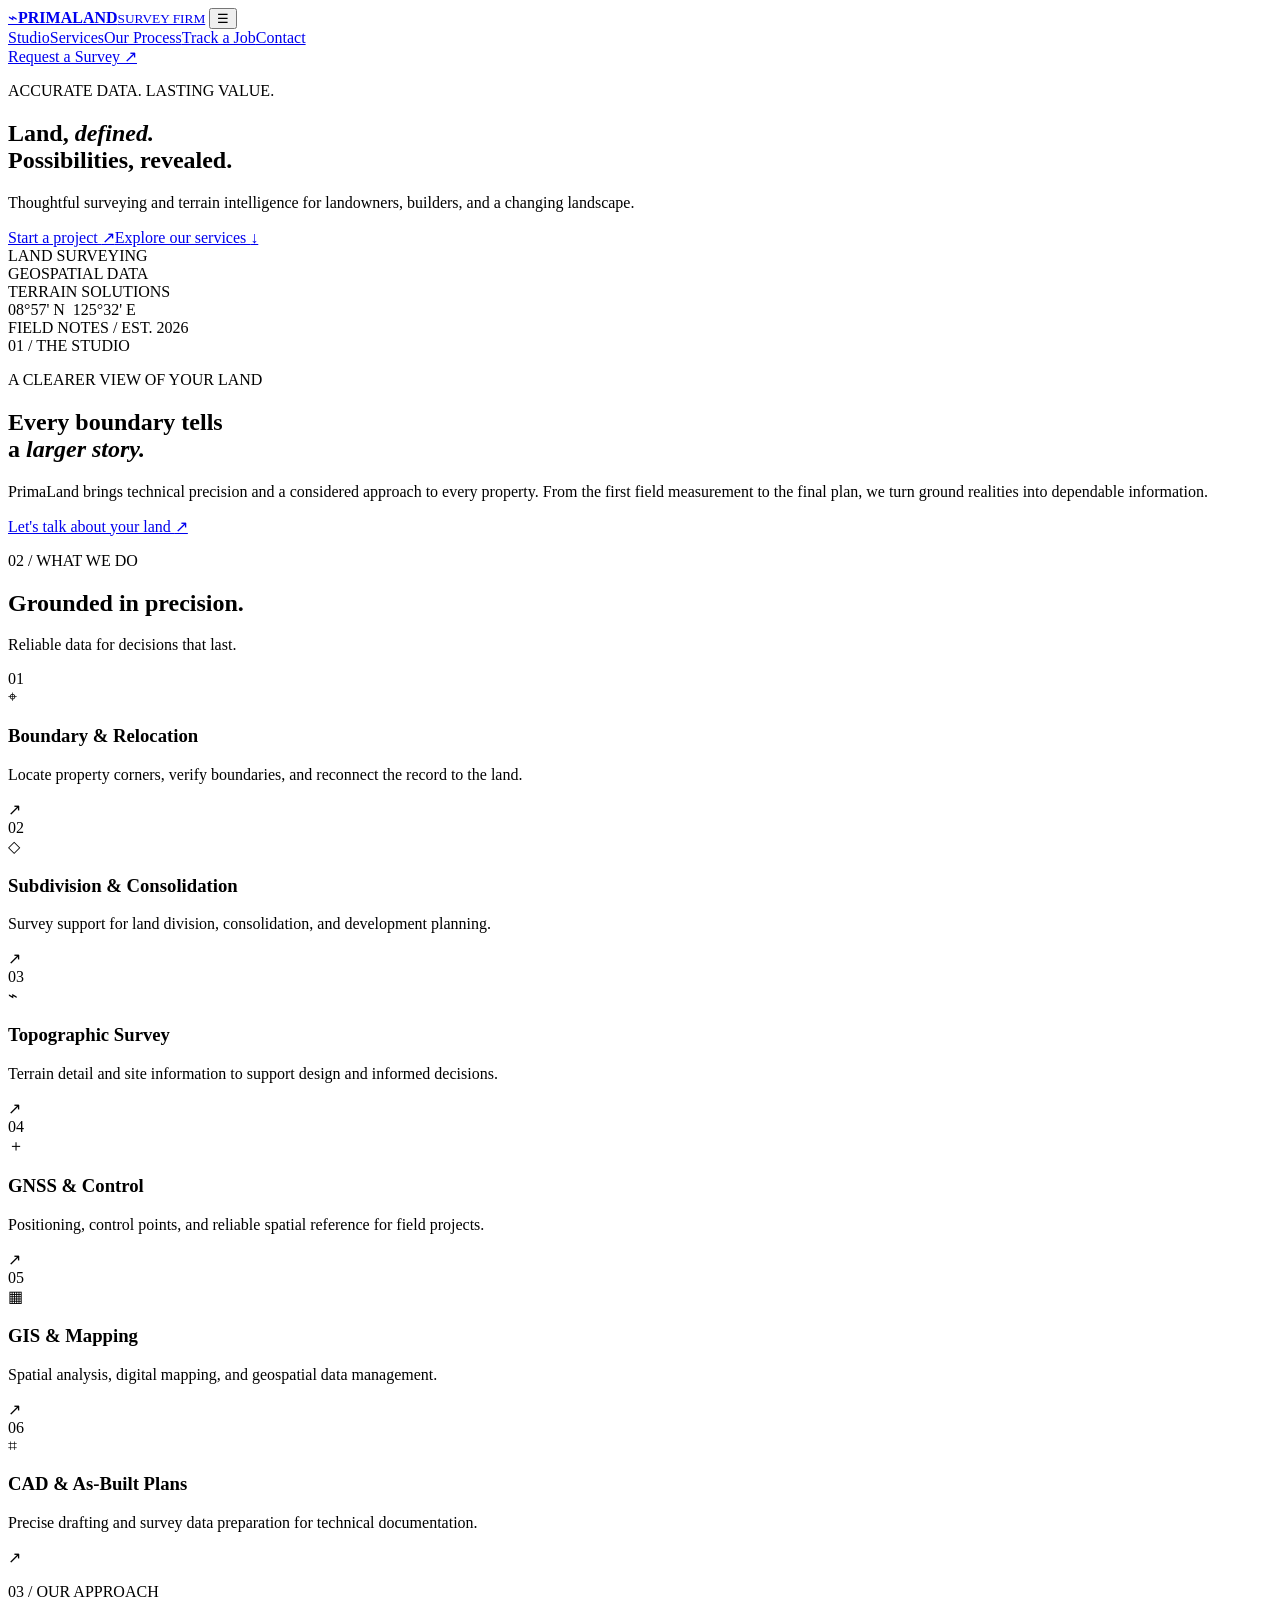
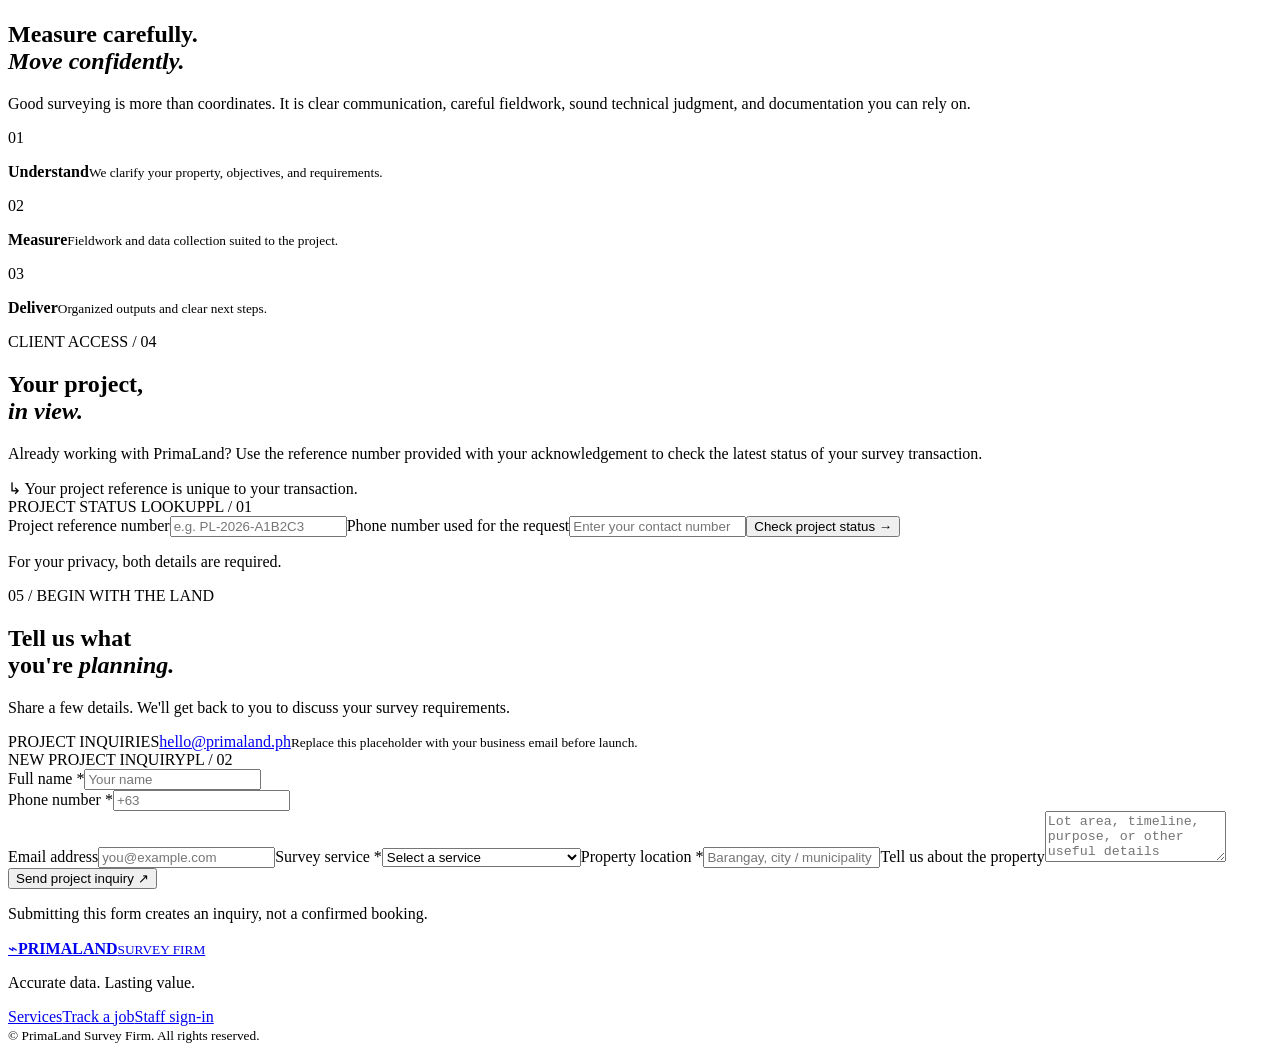
==== public/index.html @ d48e875d "Design and build a premium PrimaLand Survey Firm website with business management tools and a client" ====
<!doctype html>
<html lang="en">
<head>
<meta charset="utf-8"><meta name="viewport" content="width=device-width,initial-scale=1">
<title>PrimaLand Survey Firm — Land, Defined.</title>
<meta name="description" content="Professional land surveying, terrain data, mapping and geospatial solutions. Precise data. Lasting value.">
<link rel="stylesheet" href="/styles.css">
</head>
<body>
<header class="site-header">
  <a class="brand" href="/" aria-label="PrimaLand home"><span class="brand-mark">⌁</span><span><strong>PRIMALAND</strong><small>SURVEY FIRM</small></span></a>
  <button class="menu-toggle" id="menuToggle" aria-label="Toggle navigation">☰</button>
  <nav id="mainNav"><a href="#about">Studio</a><a href="#services">Services</a><a href="#process">Our Process</a><a href="#track">Track a Job</a><a href="#contact">Contact</a></nav>
  <a class="button button-dark header-cta" href="#contact">Request a Survey <span>↗</span></a>
</header>
<main>
<section class="hero">
  <div class="hero-image"></div><div class="hero-shade"></div>
  <div class="hero-content">
    <p class="eyebrow light">ACCURATE DATA. LASTING VALUE.</p>
    <h1>Land, <em>defined.</em><br>Possibilities, revealed.</h1>
    <p class="hero-copy">Thoughtful surveying and terrain intelligence for landowners, builders, and a changing landscape.</p>
    <div class="hero-actions"><a class="button button-light" href="#contact">Start a project <span>↗</span></a><a class="text-link light-link" href="#services">Explore our services <span>↓</span></a></div>
  </div>
  <div class="hero-side-note">LAND SURVEYING<br>GEOSPATIAL DATA<br>TERRAIN SOLUTIONS</div>
  <div class="hero-coordinate">08°57' N&nbsp; 125°32' E<br><span>FIELD NOTES / EST. 2026</span></div>
</section>
<section class="intro section" id="about">
  <div class="section-kicker">01 / THE STUDIO</div>
  <div class="intro-main"><p class="eyebrow">A CLEARER VIEW OF YOUR LAND</p><h2>Every boundary tells<br>a <em>larger story.</em></h2></div>
  <div class="intro-copy"><p>PrimaLand brings technical precision and a considered approach to every property. From the first field measurement to the final plan, we turn ground realities into dependable information.</p><a class="text-link" href="#contact">Let's talk about your land <span>↗</span></a></div>
</section>
<section class="services section" id="services">
  <div class="section-heading"><div><p class="eyebrow">02 / WHAT WE DO</p><h2>Grounded in precision.</h2></div><p>Reliable data for decisions that last.</p></div>
  <div class="service-grid">
    <article class="service-card"><span class="service-number">01</span><div class="line-icon">⌖</div><h3>Boundary &amp; Relocation</h3><p>Locate property corners, verify boundaries, and reconnect the record to the land.</p><span class="service-arrow">↗</span></article>
    <article class="service-card"><span class="service-number">02</span><div class="line-icon">◇</div><h3>Subdivision &amp; Consolidation</h3><p>Survey support for land division, consolidation, and development planning.</p><span class="service-arrow">↗</span></article>
    <article class="service-card"><span class="service-number">03</span><div class="line-icon">⌁</div><h3>Topographic Survey</h3><p>Terrain detail and site information to support design and informed decisions.</p><span class="service-arrow">↗</span></article>
    <article class="service-card"><span class="service-number">04</span><div class="line-icon">＋</div><h3>GNSS &amp; Control</h3><p>Positioning, control points, and reliable spatial reference for field projects.</p><span class="service-arrow">↗</span></article>
    <article class="service-card"><span class="service-number">05</span><div class="line-icon">▦</div><h3>GIS &amp; Mapping</h3><p>Spatial analysis, digital mapping, and geospatial data management.</p><span class="service-arrow">↗</span></article>
    <article class="service-card"><span class="service-number">06</span><div class="line-icon">⌗</div><h3>CAD &amp; As-Built Plans</h3><p>Precise drafting and survey data preparation for technical documentation.</p><span class="service-arrow">↗</span></article>
  </div>
</section>
<section class="manifesto" id="process"><div class="manifesto-image"></div><div class="manifesto-copy"><p class="eyebrow light">03 / OUR APPROACH</p><h2>Measure carefully.<br><em>Move confidently.</em></h2><p>Good surveying is more than coordinates. It is clear communication, careful fieldwork, sound technical judgment, and documentation you can rely on.</p><div class="process-list"><div><span>01</span><p><strong>Understand</strong><small>We clarify your property, objectives, and requirements.</small></p></div><div><span>02</span><p><strong>Measure</strong><small>Fieldwork and data collection suited to the project.</small></p></div><div><span>03</span><p><strong>Deliver</strong><small>Organized outputs and clear next steps.</small></p></div></div></div></section>
<section class="tracker section" id="track">
  <div class="tracker-intro"><p class="eyebrow">CLIENT ACCESS / 04</p><h2>Your project,<br><em>in view.</em></h2><p>Already working with PrimaLand? Use the reference number provided with your acknowledgement to check the latest status of your survey transaction.</p><div class="tracker-note"><span>↳</span> Your project reference is unique to your transaction.</div></div>
  <div class="tracker-panel"><div class="panel-top"><span class="status-dot"></span><span>PROJECT STATUS LOOKUP</span><span class="panel-index">PL / 01</span></div><form id="statusForm"><label for="reference">Project reference number</label><input id="reference" name="reference" placeholder="e.g. PL-2026-A1B2C3" required maxlength="40"><label for="verifyPhone">Phone number used for the request</label><input id="verifyPhone" name="phone" placeholder="Enter your contact number" required maxlength="40"><button class="button button-dark full-width" type="submit">Check project status <span>→</span></button><p class="form-help">For your privacy, both details are required.</p></form><div id="statusResult" class="result-box" aria-live="polite"></div></div>
</section>
<section class="contact section" id="contact">
  <div class="contact-heading"><p class="eyebrow light">05 / BEGIN WITH THE LAND</p><h2>Tell us what<br>you're <em>planning.</em></h2><p>Share a few details. We'll get back to you to discuss your survey requirements.</p><div class="contact-details"><span>PROJECT INQUIRIES</span><a href="mailto:hello@primaland.ph">hello@primaland.ph</a><small>Replace this placeholder with your business email before launch.</small></div></div>
  <form class="inquiry-form" id="inquiryForm"><div class="form-heading"><span>NEW PROJECT INQUIRY</span><span>PL / 02</span></div><div class="form-row"><div><label for="clientName">Full name *</label><input id="clientName" name="name" required maxlength="120" placeholder="Your name"></div><div><label for="clientPhone">Phone number *</label><input id="clientPhone" name="phone" required maxlength="40" placeholder="+63"></div></div><label for="clientEmail">Email address</label><input id="clientEmail" name="email" type="email" maxlength="160" placeholder="you@example.com"><label for="surveyType">Survey service *</label><select id="surveyType" name="service" required><option value="">Select a service</option><option>Boundary / Relocation Survey</option><option>Subdivision / Consolidation</option><option>Topographic Survey</option><option>GNSS / Control Survey</option><option>GIS / Mapping</option><option>CAD / As-Built Plans</option><option>Other / Not sure yet</option></select><label for="propertyLocation">Property location *</label><input id="propertyLocation" name="location" required maxlength="240" placeholder="Barangay, city / municipality"><label for="projectNotes">Tell us about the property</label><textarea id="projectNotes" name="notes" rows="3" maxlength="2000" placeholder="Lot area, timeline, purpose, or other useful details"></textarea><button class="button button-light full-width" type="submit">Send project inquiry <span>↗</span></button><p class="form-help">Submitting this form creates an inquiry, not a confirmed booking.</p><div id="inquiryResult" class="form-message" aria-live="polite"></div></form>
</section>
</main>
<footer class="site-footer"><a class="brand brand-footer" href="/"><span class="brand-mark">⌁</span><span><strong>PRIMALAND</strong><small>SURVEY FIRM</small></span></a><p>Accurate data. Lasting value.</p><div><a href="#services">Services</a><a href="#track">Track a job</a><a href="/admin.html">Staff sign-in</a></div><small>© <span id="year"></span> PrimaLand Survey Firm. All rights reserved.</small></footer>
<script src="/site.js" defer></script>
</body></html>
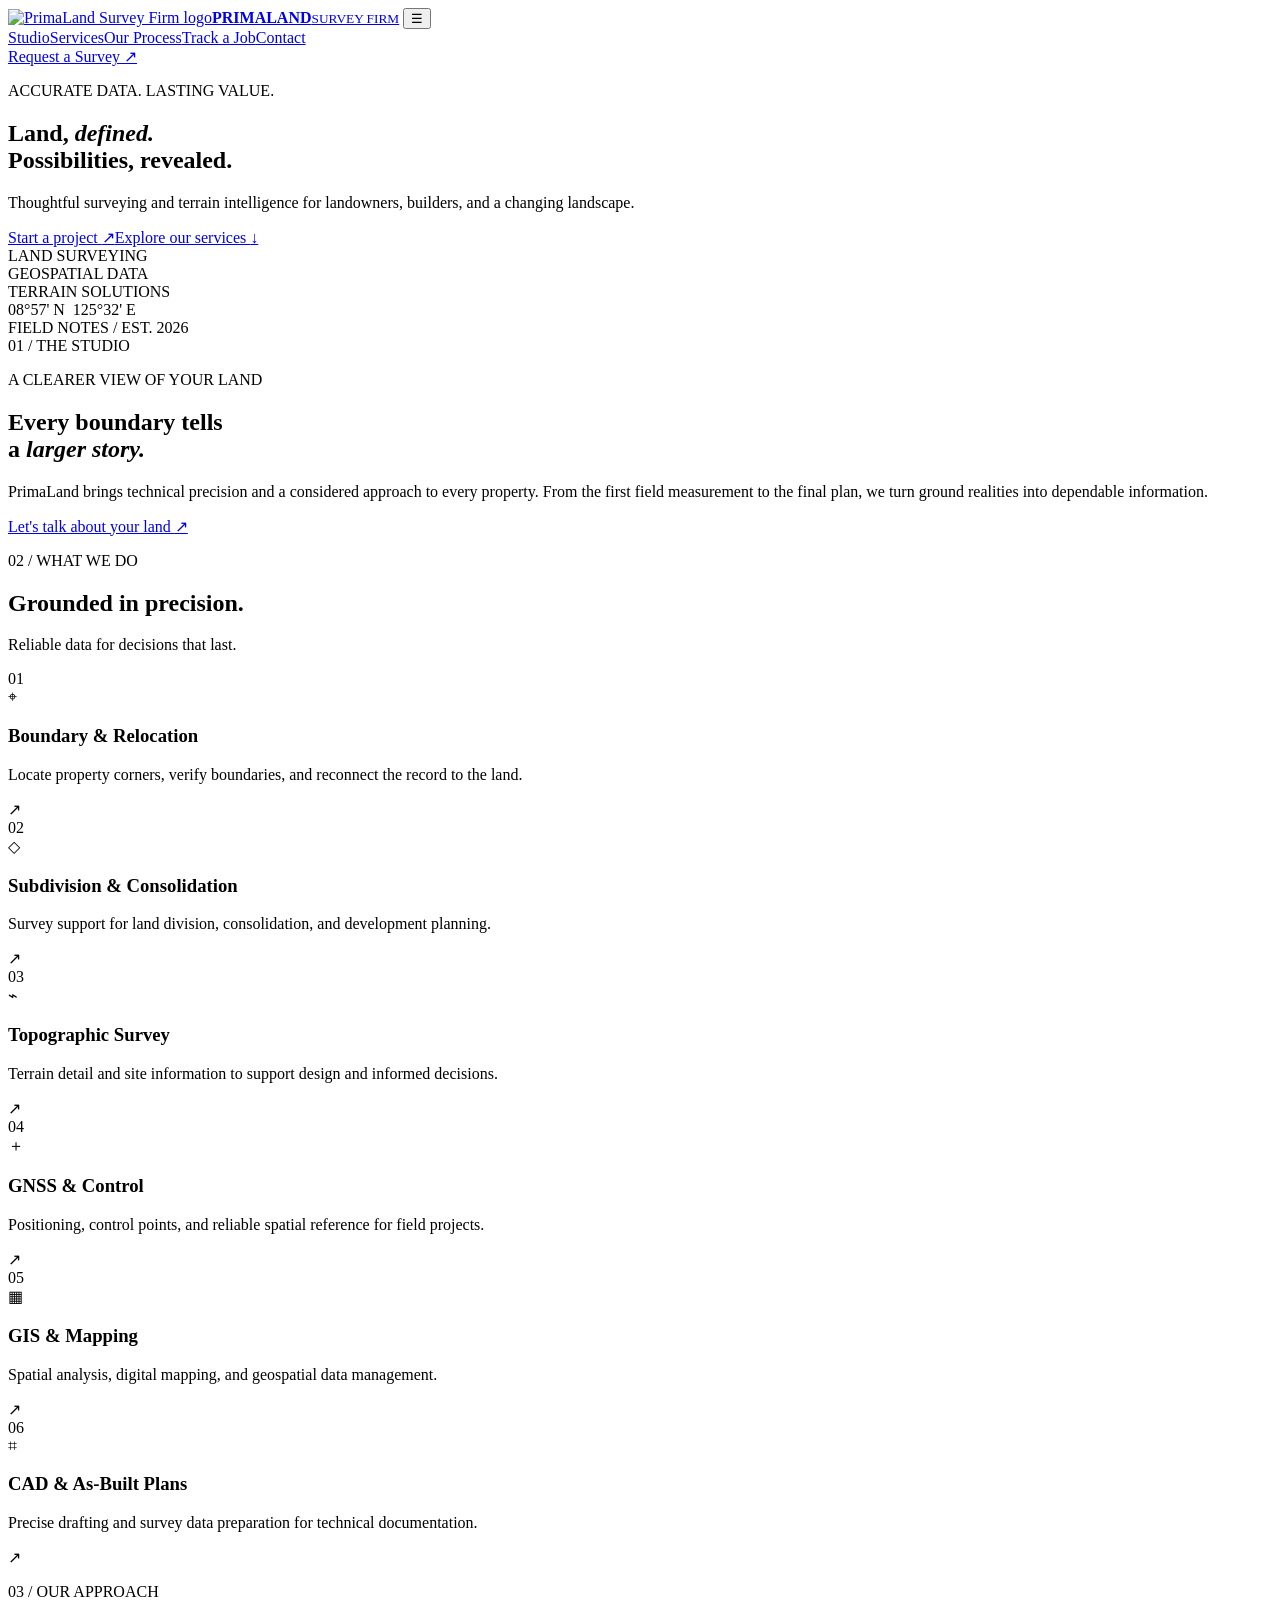
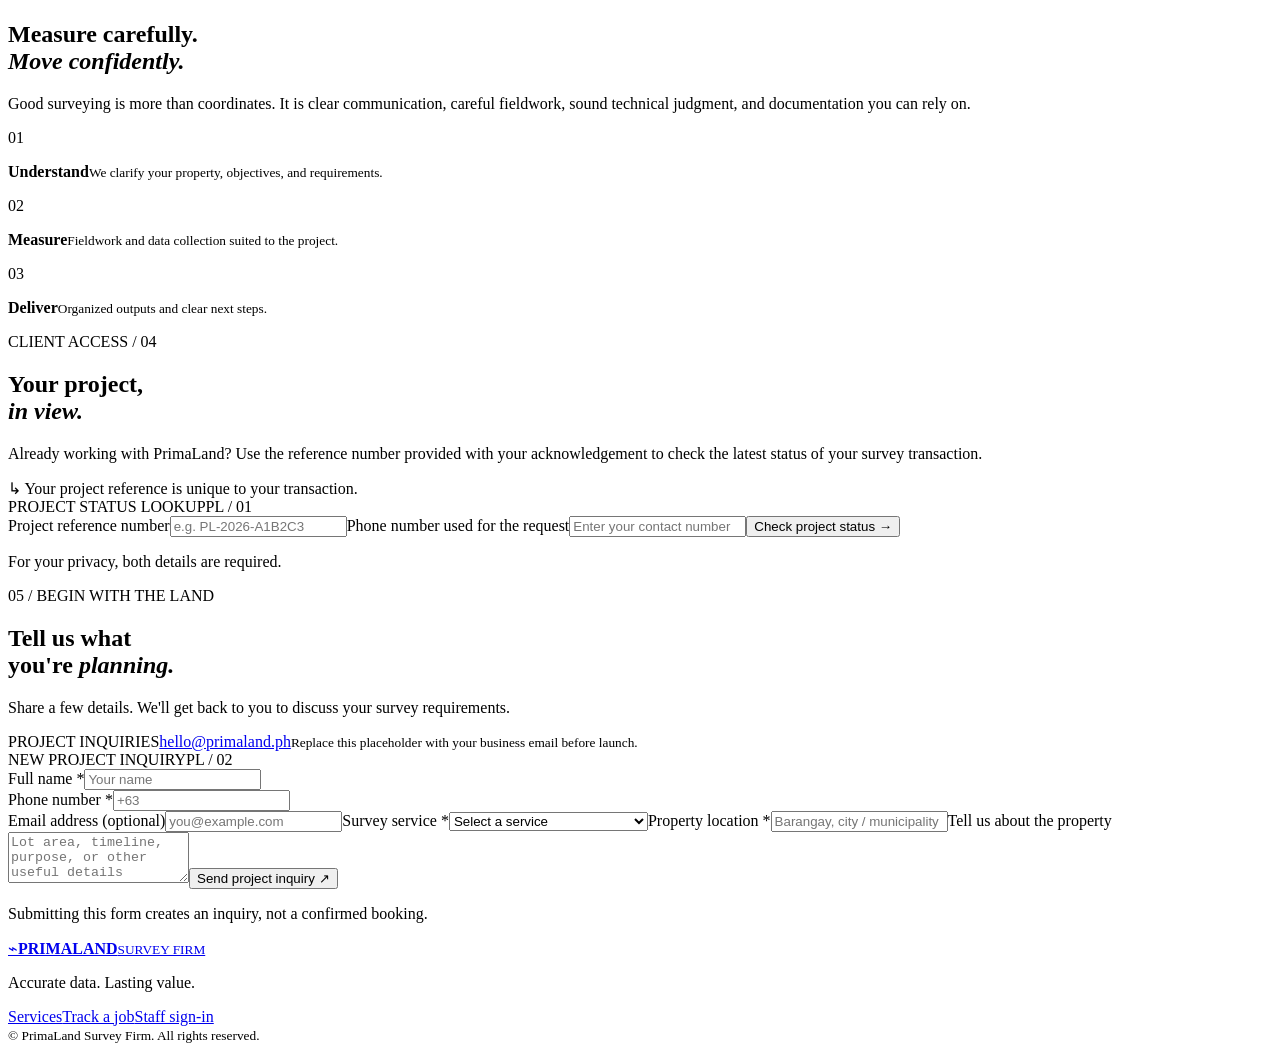
==== commit f9d624e9: "Use secure email-based staff access for earthplanet223@gmail.com, allow blank client email entries, " ====
--- a/public/index.html
+++ b/public/index.html
@@ -8,7 +8,7 @@
 </head>
 <body>
 <header class="site-header">
-  <a class="brand" href="/" aria-label="PrimaLand home"><span class="brand-mark">⌁</span><span><strong>PRIMALAND</strong><small>SURVEY FIRM</small></span></a>
+  <a class="brand" href="/" aria-label="PrimaLand home"><img class="brand-logo" src="/primaland-logo.png" alt="PrimaLand Survey Firm logo"><span><strong>PRIMALAND</strong><small>SURVEY FIRM</small></span></a>
   <button class="menu-toggle" id="menuToggle" aria-label="Toggle navigation">☰</button>
   <nav id="mainNav"><a href="#about">Studio</a><a href="#services">Services</a><a href="#process">Our Process</a><a href="#track">Track a Job</a><a href="#contact">Contact</a></nav>
   <a class="button button-dark header-cta" href="#contact">Request a Survey <span>↗</span></a>
@@ -48,7 +48,7 @@
 </section>
 <section class="contact section" id="contact">
   <div class="contact-heading"><p class="eyebrow light">05 / BEGIN WITH THE LAND</p><h2>Tell us what<br>you're <em>planning.</em></h2><p>Share a few details. We'll get back to you to discuss your survey requirements.</p><div class="contact-details"><span>PROJECT INQUIRIES</span><a href="mailto:hello@primaland.ph">hello@primaland.ph</a><small>Replace this placeholder with your business email before launch.</small></div></div>
-  <form class="inquiry-form" id="inquiryForm"><div class="form-heading"><span>NEW PROJECT INQUIRY</span><span>PL / 02</span></div><div class="form-row"><div><label for="clientName">Full name *</label><input id="clientName" name="name" required maxlength="120" placeholder="Your name"></div><div><label for="clientPhone">Phone number *</label><input id="clientPhone" name="phone" required maxlength="40" placeholder="+63"></div></div><label for="clientEmail">Email address</label><input id="clientEmail" name="email" type="email" maxlength="160" placeholder="you@example.com"><label for="surveyType">Survey service *</label><select id="surveyType" name="service" required><option value="">Select a service</option><option>Boundary / Relocation Survey</option><option>Subdivision / Consolidation</option><option>Topographic Survey</option><option>GNSS / Control Survey</option><option>GIS / Mapping</option><option>CAD / As-Built Plans</option><option>Other / Not sure yet</option></select><label for="propertyLocation">Property location *</label><input id="propertyLocation" name="location" required maxlength="240" placeholder="Barangay, city / municipality"><label for="projectNotes">Tell us about the property</label><textarea id="projectNotes" name="notes" rows="3" maxlength="2000" placeholder="Lot area, timeline, purpose, or other useful details"></textarea><button class="button button-light full-width" type="submit">Send project inquiry <span>↗</span></button><p class="form-help">Submitting this form creates an inquiry, not a confirmed booking.</p><div id="inquiryResult" class="form-message" aria-live="polite"></div></form>
+  <form class="inquiry-form" id="inquiryForm"><div class="form-heading"><span>NEW PROJECT INQUIRY</span><span>PL / 02</span></div><div class="form-row"><div><label for="clientName">Full name *</label><input id="clientName" name="name" required maxlength="120" placeholder="Your name"></div><div><label for="clientPhone">Phone number *</label><input id="clientPhone" name="phone" required maxlength="40" placeholder="+63"></div></div><label for="clientEmail">Email address <span class="optional-label">(optional)</span></label><input id="clientEmail" name="email" type="email" maxlength="160" placeholder="you@example.com"><label for="surveyType">Survey service *</label><select id="surveyType" name="service" required><option value="">Select a service</option><option>Boundary / Relocation Survey</option><option>Subdivision / Consolidation</option><option>Topographic Survey</option><option>GNSS / Control Survey</option><option>GIS / Mapping</option><option>CAD / As-Built Plans</option><option>Other / Not sure yet</option></select><label for="propertyLocation">Property location *</label><input id="propertyLocation" name="location" required maxlength="240" placeholder="Barangay, city / municipality"><label for="projectNotes">Tell us about the property</label><textarea id="projectNotes" name="notes" rows="3" maxlength="2000" placeholder="Lot area, timeline, purpose, or other useful details"></textarea><button class="button button-light full-width" type="submit">Send project inquiry <span>↗</span></button><p class="form-help">Submitting this form creates an inquiry, not a confirmed booking.</p><div id="inquiryResult" class="form-message" aria-live="polite"></div></form>
 </section>
 </main>
 <footer class="site-footer"><a class="brand brand-footer" href="/"><span class="brand-mark">⌁</span><span><strong>PRIMALAND</strong><small>SURVEY FIRM</small></span></a><p>Accurate data. Lasting value.</p><div><a href="#services">Services</a><a href="#track">Track a job</a><a href="/admin.html">Staff sign-in</a></div><small>© <span id="year"></span> PrimaLand Survey Firm. All rights reserved.</small></footer>
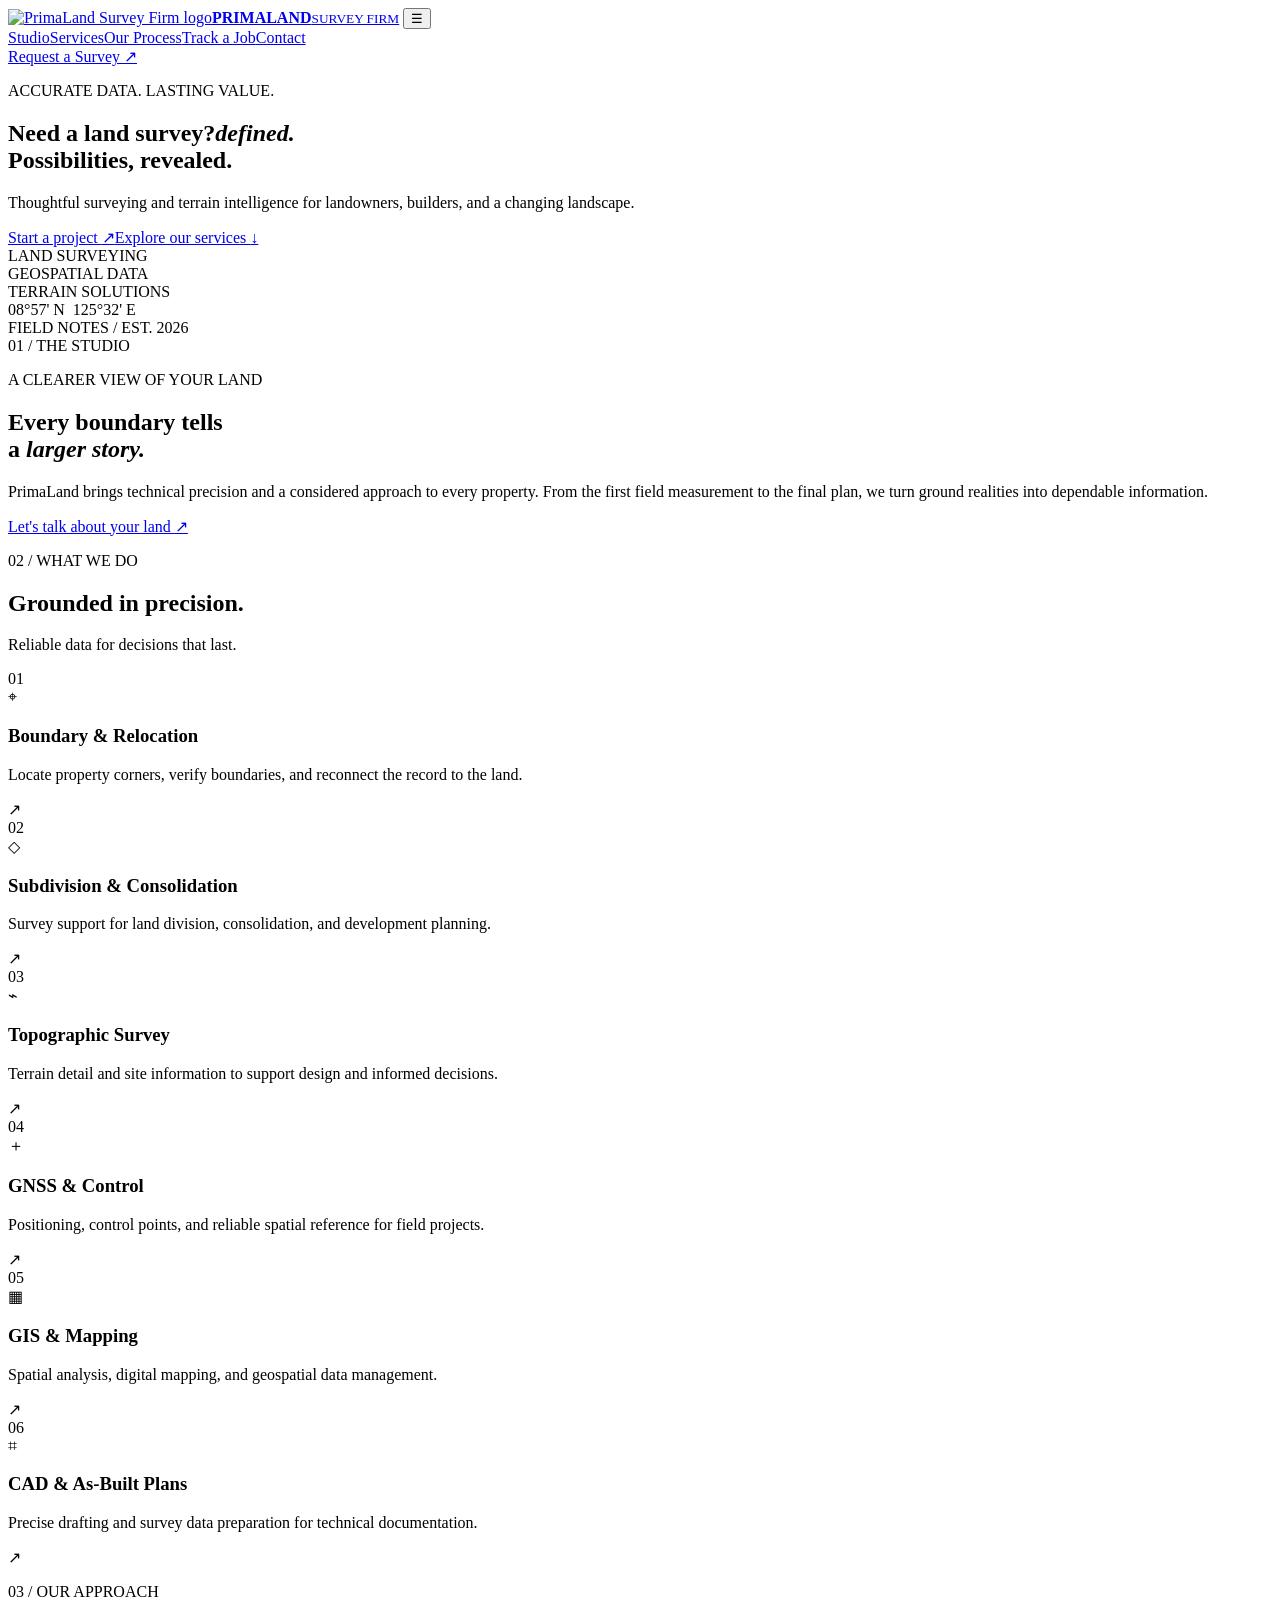
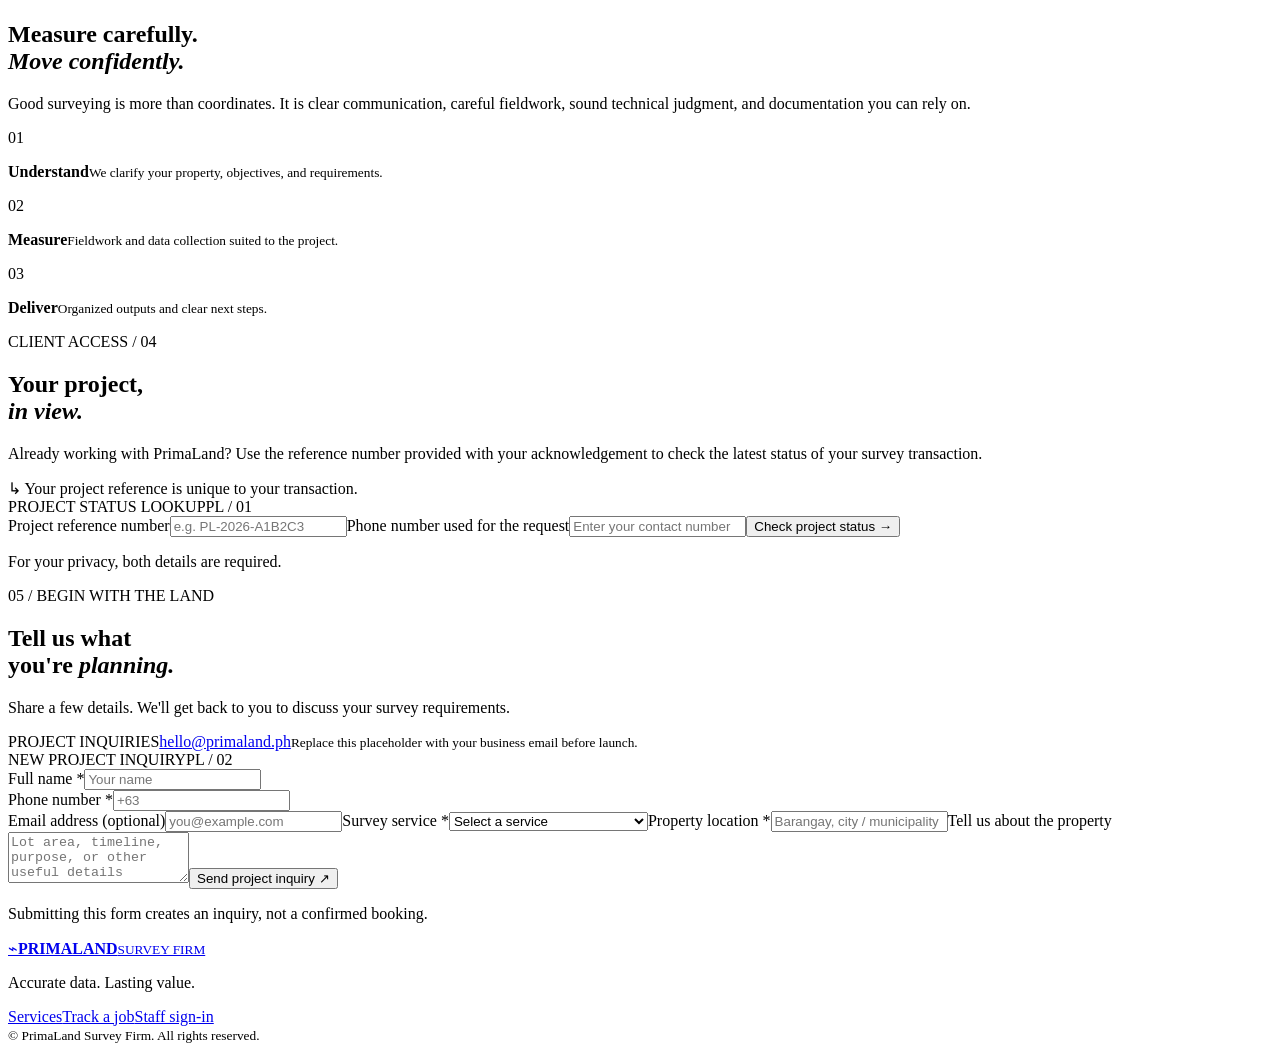
==== commit fa6b93fb: "Update index.html" ====
--- a/public/index.html
+++ b/public/index.html
@@ -18,7 +18,7 @@
   <div class="hero-image"></div><div class="hero-shade"></div>
   <div class="hero-content">
     <p class="eyebrow light">ACCURATE DATA. LASTING VALUE.</p>
-    <h1>Land, <em>defined.</em><br>Possibilities, revealed.</h1>
+    <h1>Need a land survey?<em>defined.</em><br>Possibilities, revealed.</h1>
     <p class="hero-copy">Thoughtful surveying and terrain intelligence for landowners, builders, and a changing landscape.</p>
     <div class="hero-actions"><a class="button button-light" href="#contact">Start a project <span>↗</span></a><a class="text-link light-link" href="#services">Explore our services <span>↓</span></a></div>
   </div>
@@ -53,4 +53,4 @@
 </main>
 <footer class="site-footer"><a class="brand brand-footer" href="/"><span class="brand-mark">⌁</span><span><strong>PRIMALAND</strong><small>SURVEY FIRM</small></span></a><p>Accurate data. Lasting value.</p><div><a href="#services">Services</a><a href="#track">Track a job</a><a href="/admin.html">Staff sign-in</a></div><small>© <span id="year"></span> PrimaLand Survey Firm. All rights reserved.</small></footer>
 <script src="/site.js" defer></script>
-</body></html>+</body></html>
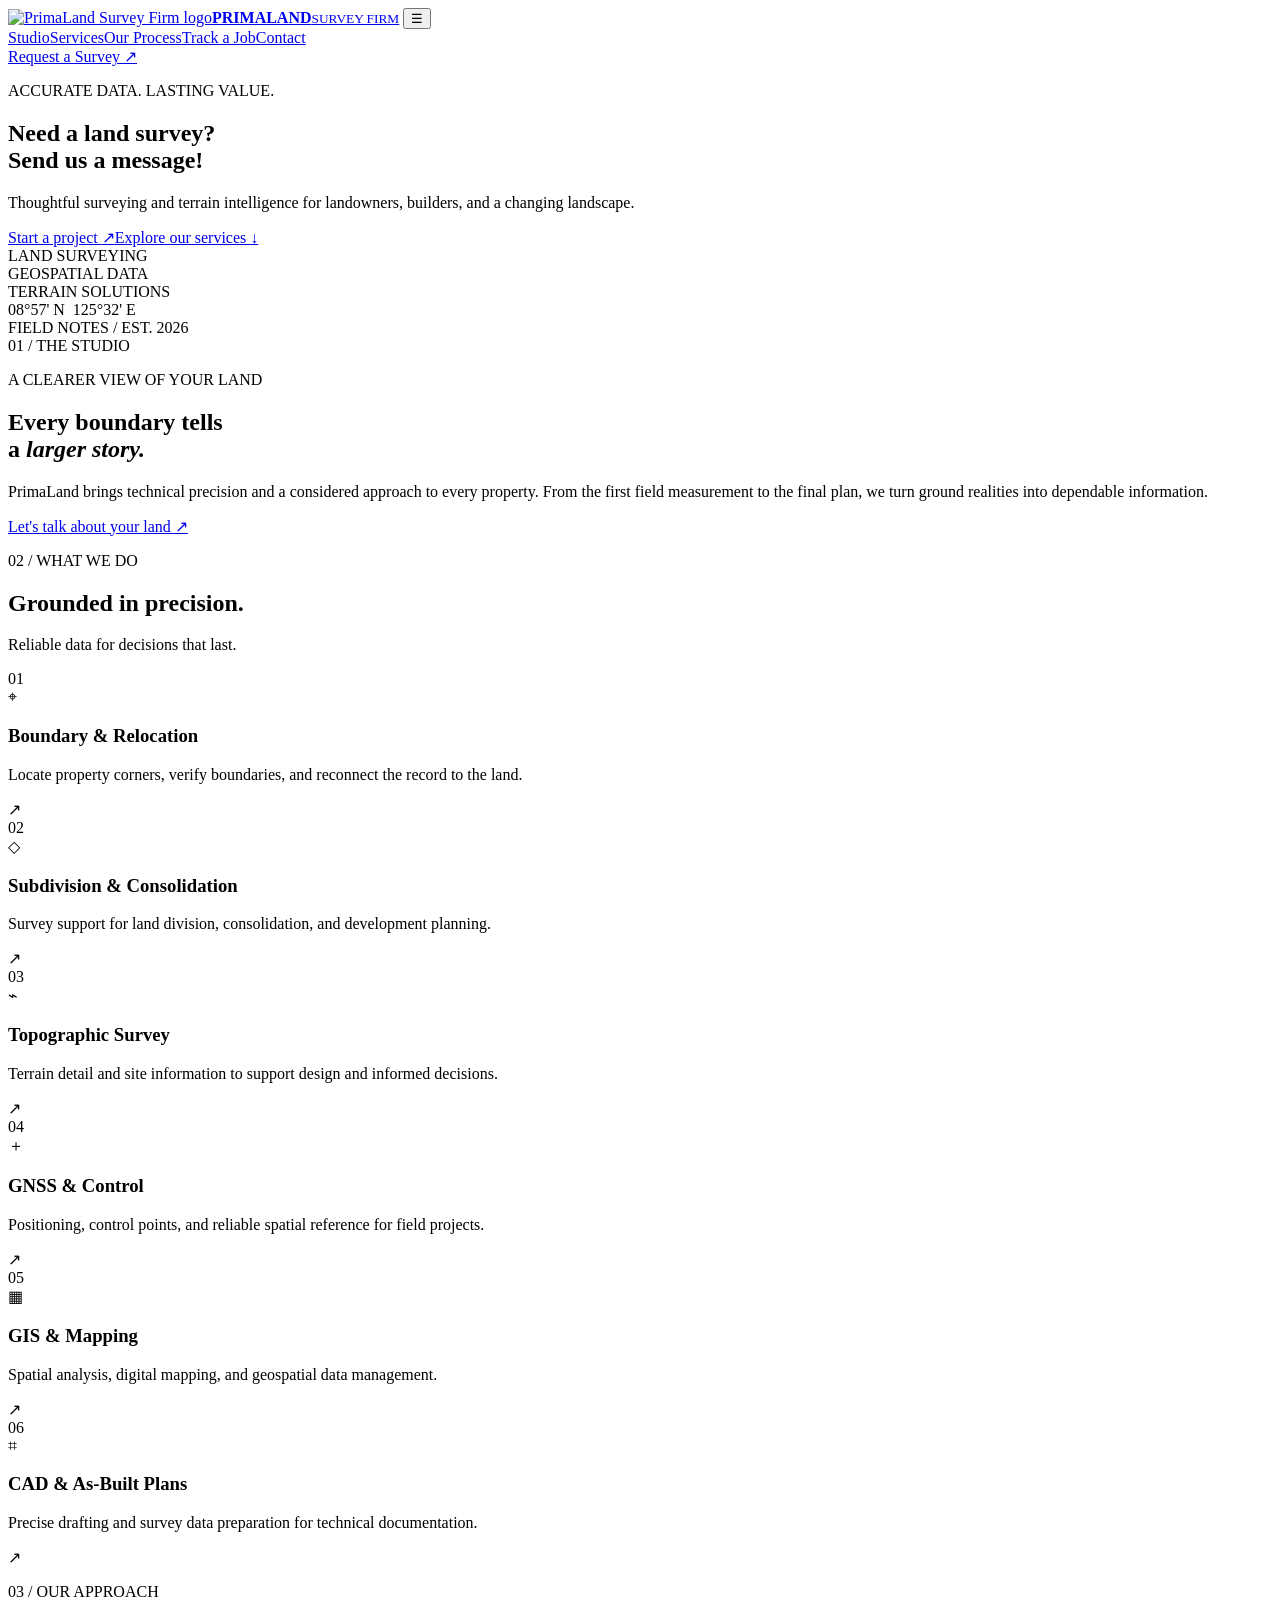
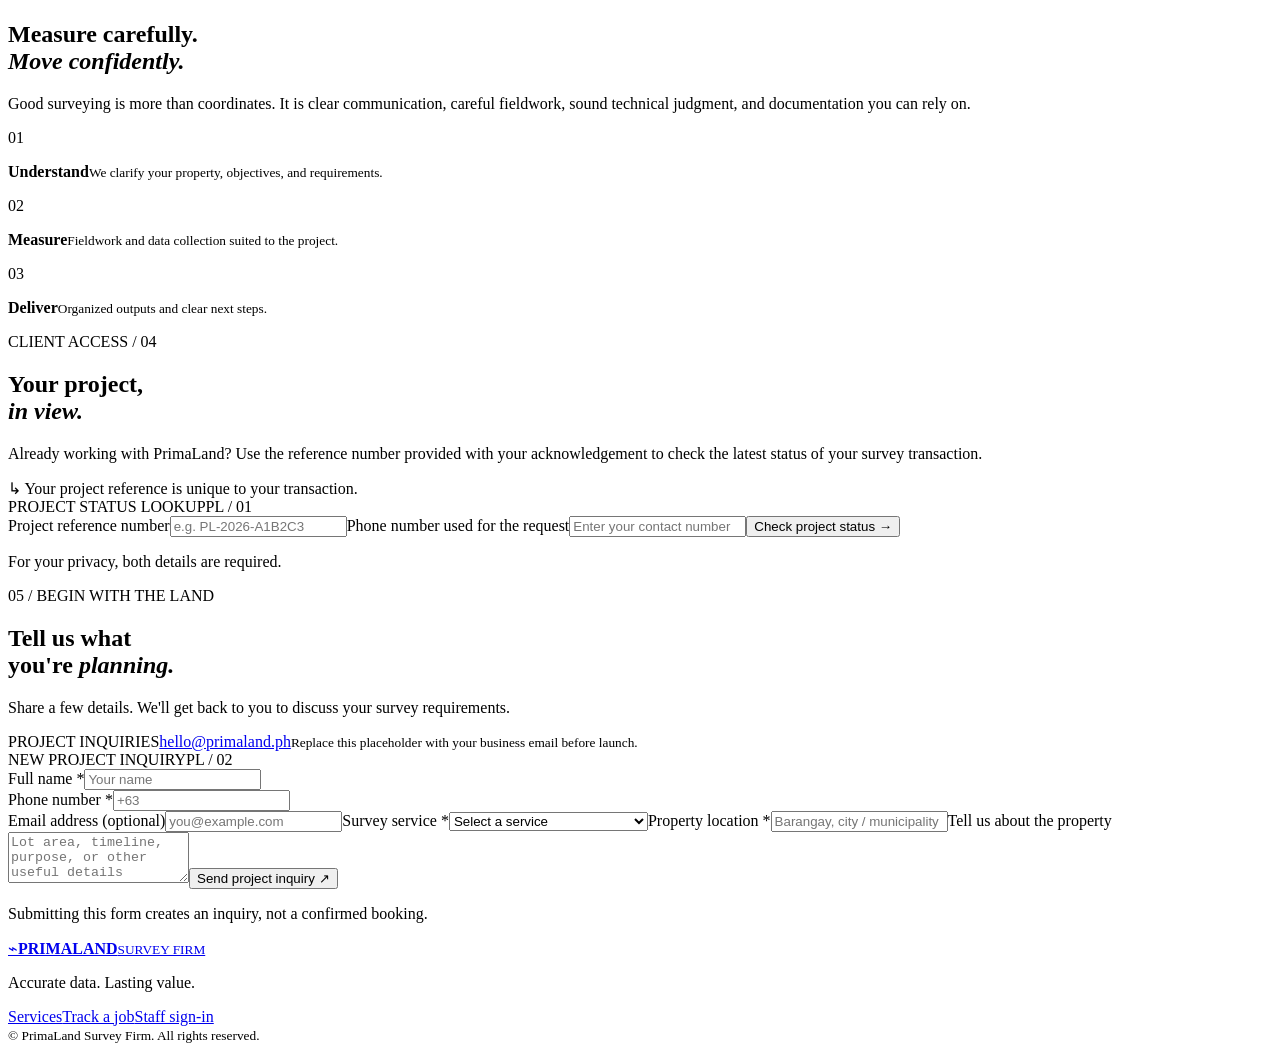
==== commit c6eadf66: "Update index.html" ====
--- a/public/index.html
+++ b/public/index.html
@@ -18,7 +18,7 @@
   <div class="hero-image"></div><div class="hero-shade"></div>
   <div class="hero-content">
     <p class="eyebrow light">ACCURATE DATA. LASTING VALUE.</p>
-    <h1>Need a land survey?<em>defined.</em><br>Possibilities, revealed.</h1>
+    <h1>Need a land survey?<em></em><br>Send us a message!</h1>
     <p class="hero-copy">Thoughtful surveying and terrain intelligence for landowners, builders, and a changing landscape.</p>
     <div class="hero-actions"><a class="button button-light" href="#contact">Start a project <span>↗</span></a><a class="text-link light-link" href="#services">Explore our services <span>↓</span></a></div>
   </div>
